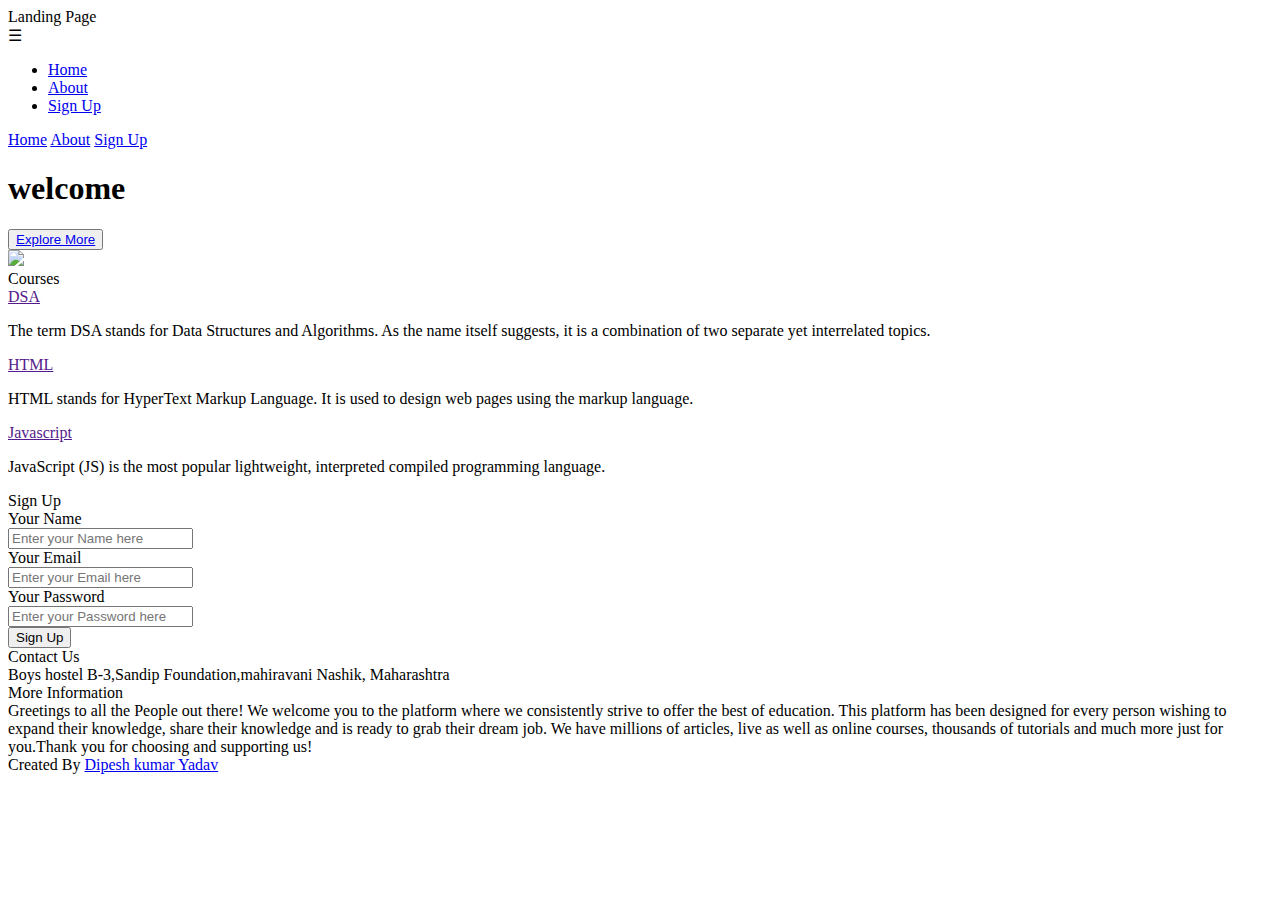
==== index.html @ e3cf92e3 "LANDING PAGE" ====
<!DOCTYPE html>
<html lang="en">

<head>
    <meta charset="UTF-8">
    <meta http-equiv="X-UA-Compatible" content="IE=edge">
    <meta name="viewport" content="width=device-width, initial-scale=1.0">
    <link rel="stylesheet" href="index.css">
    <title>Landing Page</title>
</head>

<body>
    <nav>
        <div class="heading">Landing Page</div>
        <span class="sideMenuButton" onclick="openNavbar()">
			☰
		</span>

        <div class="navbar">
            <ul>
                <li><a href="#Home">Home</a></li>
                <li><a href="#">About</a></li>
                <li><a href="#">Sign Up</a></li>
            </ul>
        </div>
    </nav>

    <!-- Side navigation bar for 
		responsive website -->
    <div class="sideNavigationBar" id="sideNavigationBar">
        <a href="#" class="closeButton" onclick="closeNavbar()">

        </a>
        <a href="#">Home</a>
        <a href="#">About</a>
        <a href="#">Sign Up</a>
    </div>

    <!-- Content -->
    <div class="line" id="Home">
        <div class="side1">
            <h1>welcome</h1>
            <button>
				<a href=
"https://drive.google.com/file/d/1K0RFwIdSAMjGA88DikyKyZmxbNCfGoeS/view?usp=drivesdk">
					Explore More
				</a>
			</button>
        </div>
        <div class="side2">
            <img src="https://drive.google.com/file/d/1K0RFwIdSAMjGA88DikyKyZmxbNCfGoeS/view?usp=drivesdk" width="500">
        </div>
    </div>

    <section class="about" id="My Projects">
        <div class="content">
            <div class="title">
                <span>Courses</span>
            </div>
            <div class="boxes">
                <div class="box">
                    <div class="topic">
                        <a href="" target="_blank">
							DSA
						</a>
                    </div>
                    <p>
                        The term DSA stands for Data Structures and Algorithms. As the name itself suggests, it is a combination of two separate yet interrelated topics.
                    </p>
                </div>
                <div class="box">

                    <div class="topic">
                        <a href="" target="_blank">
							HTML
						</a>
                    </div>
                    <p>
                        HTML stands for HyperText Markup Language. It is used to design web pages using the markup language.
                    </p>
                </div>

                <div class="box">
                    <div class="topic">
                        <a href="" target="_blank">
							Javascript
						</a>
                    </div>
                    <p>
                        JavaScript (JS) is the most popular lightweight, interpreted compiled programming language.
                    </p>
                </div>
            </div>
        </div>
    </section>

    <section class="contact" id="contact">
        <div class="content">
            <div class="title"><span>Sign Up</span></div>
            <div class="contactMenu">
                <div class="input1">
                    <div class="label1">Your Name</div>
                    <div class="input2">
                        <input type="text" placeholder="Enter your Name here">
                    </div>
                    <div class="label1">
                        <label>Your Email</label>
                    </div>
                    <div class="input2">
                        <input type="text" placeholder="Enter your Email here">
                    </div>
                    <div class="label1">
                        <label>Your Password</label>
                    </div>
                    <div class="input2">
                        <input type="text" placeholder="Enter your Password here">
                    </div>
                    <div class="button">
                        <button>Sign Up</button>
                    </div>
                </div>
                <div class="input3">
                    <div class="rightside1">
                        <div class="title1">
                            <span>
								Contact Us
							</span>
                        </div>
                        <div class="content1">
                            Boys hostel B-3,Sandip Foundation,mahiravani Nashik, Maharashtra
                        </div>
                        <div class="title1">
                            <span>More Information</span>
                        </div>
                        <div class="content1">
                            Greetings to all the People out there! We welcome you to the platform where we consistently strive to offer the best of education. This platform has been designed for every person wishing to expand their knowledge, share their knowledge and is ready to
                            grab their dream job. We have millions of articles, live as well as online courses, thousands of tutorials and much more just for you.Thank you for choosing and supporting us!
                        </div>
                    </div>
                </div>
            </div>
        </div>
    </section>
    <!-- Footer section -->
    <footer>
        <div class="footer">
            <span>
				Created By
				<a href="Dipesh kumar Yadav"
					target="_blank">
					Dipesh kumar Yadav
				</a>
			</span>
        </div>
    </footer>
    <script src="index.js"></script>
</body>

</html>
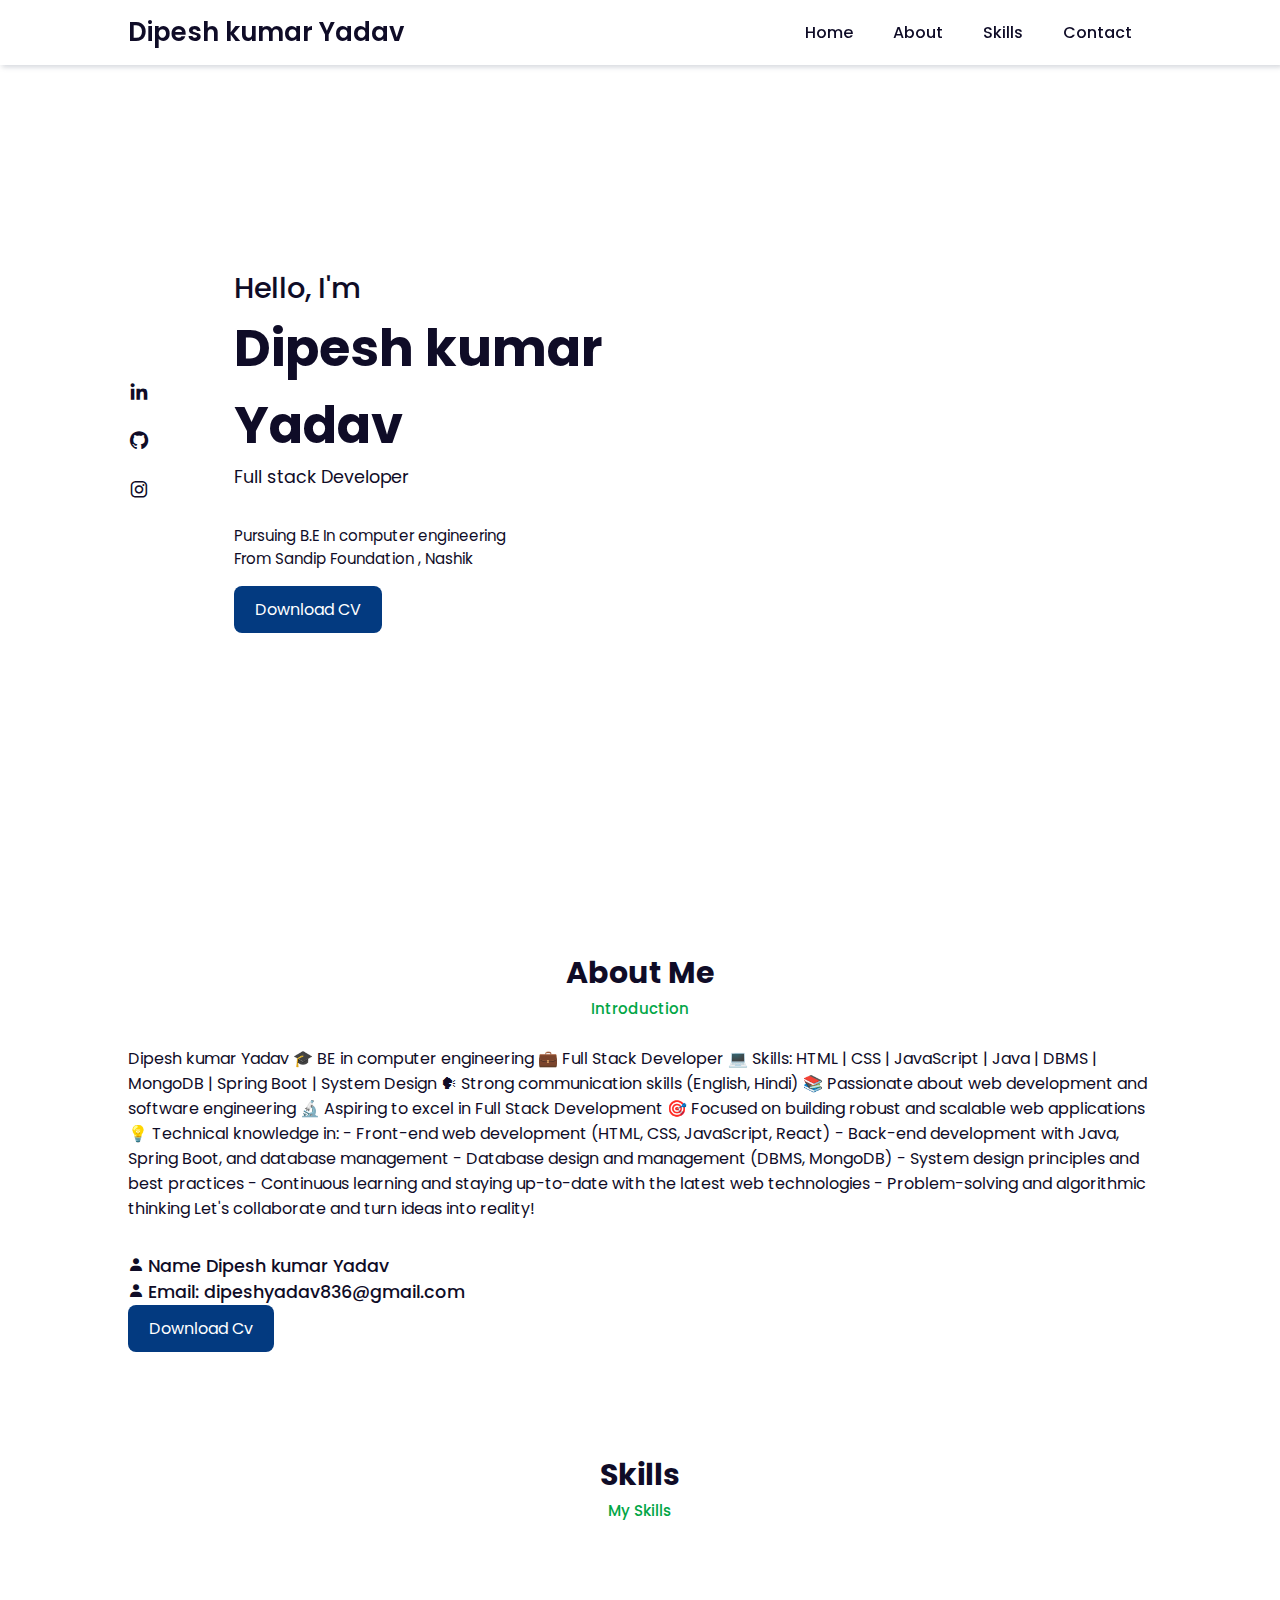
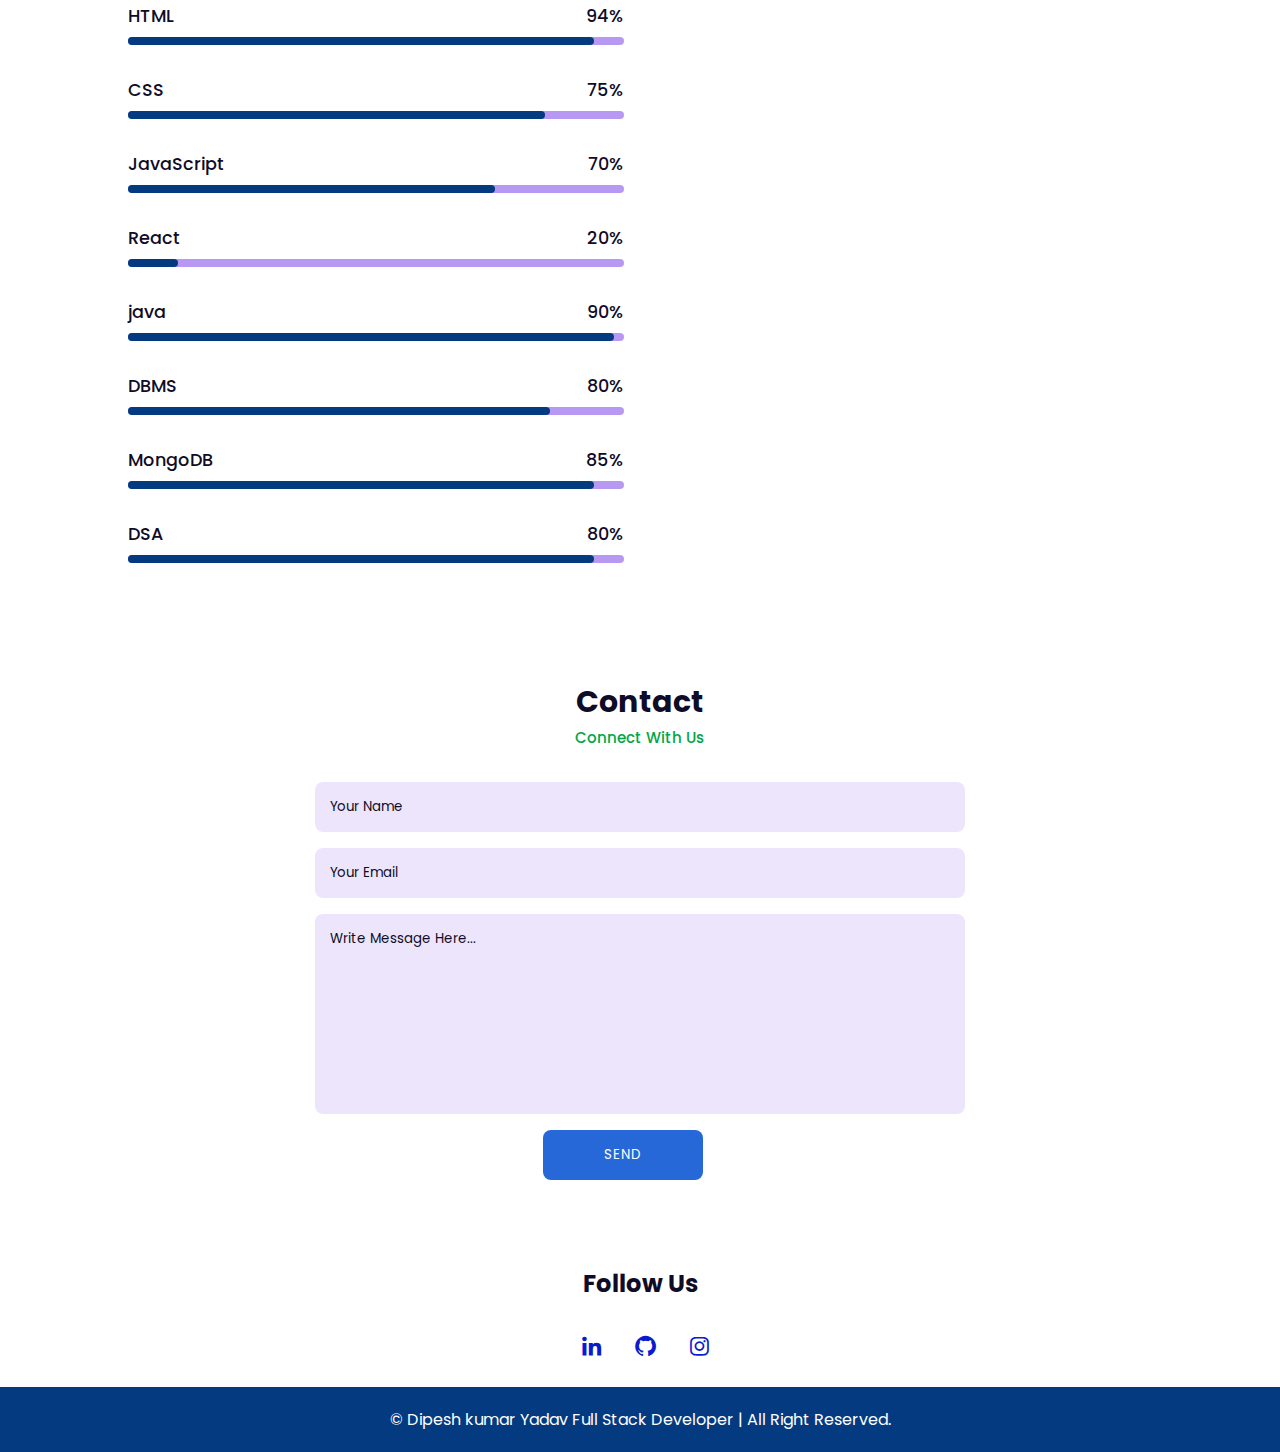
==== commit ad0819fb: "PORFOLIO" ====
--- a/index.html
+++ b/index.html
@@ -5,155 +5,194 @@
     <meta charset="UTF-8">
     <meta http-equiv="X-UA-Compatible" content="IE=edge">
     <meta name="viewport" content="width=device-width, initial-scale=1.0">
-    <link rel="stylesheet" href="index.css">
-    <title>Landing Page</title>
+    <title> Dipesh kumar Yadav - Personal Portfolio Website </title>
+    <link rel="stylesheet" href="style.css">
+    <link rel="stylesheet" href="https://cdn.jsdelivr.net/npm/boxicons@latest/css/boxicons.min.css">
 </head>
 
 <body>
-    <nav>
-        <div class="heading">Landing Page</div>
-        <span class="sideMenuButton" onclick="openNavbar()">
-			☰
-		</span>
+    <!-- Navbar  Section Start -->
+    <header>
+        <a href="#" class="logo"> Dipesh kumar Yadav <span> </span></a>
 
-        <div class="navbar">
-            <ul>
-                <li><a href="#Home">Home</a></li>
-                <li><a href="#">About</a></li>
-                <li><a href="#">Sign Up</a></li>
-            </ul>
+        <div class="bx bx-menu" id="menu-icon"></div>
+
+        <ul class="navbar">
+            <li><a href="#home">Home</a></li>
+            <li><a href="#about">About</a></li>
+            <li><a href="#skills">Skills</a></li>
+            <li><a href="#contact">Contact</a></li>
+        </ul>
+    </header>
+    <!-- Navbar Section End -->
+    <!-- Home Section Start -->
+    <section class="home" id="home">
+        <div class="social">
+            <a href="https://www.linkedin.com/in/dipesh-kumar-yadav-0ba4482a8/?originalSubdomain=in" target="_blank"><i class='bx bxl-linkedin'></i></a>
+
+            <a href="https://github.com/Dipesh253" target="_blank"><i class='bx bxl-github'></i></a>
+
+            <a href="https://www.instagram.com/dipesh__ydv_17?igsh=MWl6ZHZienVwZ3AwYg==" target="_blank"><i class='bx bxl-instagram'></i></a>
+
+
+
         </div>
-    </nav>
+        <div class="home-img">
+            <img src="https://drive.google.com/file/d/1a8yoh9nE0XMvHMq8XCt9i_S5lPjWKPRL/view?usp=drivesdk" alt="">
+        </div>
+        <div class="home-text">
+            <span>Hello, I'm</span>
+            <h1> Dipesh kumar Yadav </h1>
+            <h2>Full stack Developer</h2>
+            <p> <br> Pursuing B.E In computer engineering<br> From Sandip Foundation , Nashik</p>
 
-    <!-- Side navigation bar for 
-		responsive website -->
-    <div class="sideNavigationBar" id="sideNavigationBar">
-        <a href="#" class="closeButton" onclick="closeNavbar()">
 
-        </a>
-        <a href="#">Home</a>
-        <a href="#">About</a>
-        <a href="#">Sign Up</a>
-    </div>
+            <a href="https://drive.google.com/file/d/1_kkijYus3Sn6YbbLH-LZaoP-0diI05wY/view?usp=drivesdk" target="_blank" class="btn">Download CV</a>
+        </div>
+    </section>
+    <!-- Home Section End -->
+    <!-- About Section Start -->
 
-    <!-- Content -->
-    <div class="line" id="Home">
-        <div class="side1">
-            <h1>welcome</h1>
-            <button>
-				<a href=
-"https://drive.google.com/file/d/1K0RFwIdSAMjGA88DikyKyZmxbNCfGoeS/view?usp=drivesdk">
-					Explore More
-				</a>
-			</button>
+    <section class="about" id="about">
+        <div class="heading">
+            <h2>About Me</h2>
+            <span>Introduction</span>
         </div>
-        <div class="side2">
-            <img src="https://drive.google.com/file/d/1K0RFwIdSAMjGA88DikyKyZmxbNCfGoeS/view?usp=drivesdk" width="500">
-        </div>
-    </div>
+        <P> <br>Dipesh kumar Yadav 🎓 BE in computer engineering 💼 Full Stack Developer 💻 Skills: HTML | CSS | JavaScript | Java | DBMS | MongoDB | Spring Boot | System Design 🗣 Strong communication skills (English, Hindi) 📚 Passionate about web development
+            and software engineering 🔬 Aspiring to excel in Full Stack Development 🎯 Focused on building robust and scalable web applications 💡 Technical knowledge in: - Front-end web development (HTML, CSS, JavaScript, React) - Back-end development
+            with Java, Spring Boot, and database management - Database design and management (DBMS, MongoDB) - System design principles and best practices - Continuous learning and staying up-to-date with the latest web technologies - Problem-solving
+            and algorithmic thinking Let's collaborate and turn ideas into reality!</P>
+        <div class="about-container">
 
-    <section class="about" id="My Projects">
-        <div class="content">
-            <div class="title">
-                <span>Courses</span>
-            </div>
-            <div class="boxes">
-                <div class="box">
-                    <div class="topic">
-                        <a href="" target="_blank">
-							DSA
-						</a>
-                    </div>
-                    <p>
-                        The term DSA stands for Data Structures and Algorithms. As the name itself suggests, it is a combination of two separate yet interrelated topics.
-                    </p>
-                </div>
-                <div class="box">
-
-                    <div class="topic">
-                        <a href="" target="_blank">
-							HTML
-						</a>
-                    </div>
-                    <p>
-                        HTML stands for HyperText Markup Language. It is used to design web pages using the markup language.
-                    </p>
+            <div class="about-text</p>
+            <div class=" information ">
+                <div class="info-box ">
+                    <i class='bx bxs-user'></i>
+                    <span>Name Dipesh kumar Yadav</span>
                 </div>
 
-                <div class="box">
-                    <div class="topic">
-                        <a href="" target="_blank">
-							Javascript
-						</a>
+                <div class="about-text</p>
+                <div class="information">
+                    <div class="info-box">
+                        <i class='bx bxs-user'></i>
+                        <span>Email: dipeshyadav836@gmail.com</span>
                     </div>
-                    <p>
-                        JavaScript (JS) is the most popular lightweight, interpreted compiled programming language.
-                    </p>
+
+                    <a href="https://drive.google.com/file/d/1_kkijYus3Sn6YbbLH-LZaoP-0diI05wY/view?usp=drivesdk" target="_blank" class="btn">Download Cv</a>
                 </div>
+            </div>
+    </section>
+    <!-- About Section End -->
+    <!-- Skills Section Start -->
+
+    <section class="skills" id="skills">
+        <div class="heading">
+            <h2>Skills</h2>
+            <span>My Skills</span>
+        </div>
+
+        <div class="skills-container">
+            <div class="bars">
+
+                <div class="bars-box">
+                    <h3>HTML</h3>
+                    <span>94%</span>
+                    <div class="light-bar"></div>
+                    <div class="percent-bar html-bar"></div>
+                </div>
+
+                <div class="bars-box">
+                    <h3>CSS</h3>
+                    <span>75%</span>
+                    <div class="light-bar"></div>
+                    <div class="percent-bar css-bar"></div>
+                </div>
+
+                <div class="bars-box">
+                    <h3>JavaScript</h3>
+                    <span>70%</span>
+                    <div class="light-bar"></div>
+                    <div class="percent-bar js-bar"></div>
+                </div>
+
+                <div class="bars-box">
+                    <h3>React</h3>
+                    <span>20%</span>
+                    <div class="light-bar"></div>
+                    <div class="percent-bar react-bar"></div>
+                </div>
+                <div class="bars-box">
+                    <h3>java</h3>
+                    <span>90%</span>
+                    <div class="light-bar"></div>
+                    <div class="percent-bar java-bar"></div>
+                </div>
+
+                <div class="bars-box">
+                    <h3>DBMS</h3>
+                    <span>80%</span>
+                    <div class="light-bar"></div>
+                    <div class="percent-bar DBMS-bar"></div>
+                </div>
+
+                <div class="bars-box">
+                    <h3>MongoDB</h3>
+                    <span>85%</span>
+                    <div class="light-bar"></div>
+                    <div class="percent-bar MongoDB-bar"></div>
+                </div>
+
+
+
+
+
+                <div class="bars-box">
+                    <h3>DSA</h3>
+                    <span>80%</span>
+                    <div class="light-bar"></div>
+                    <div class="percent-bar DSA-bar"></div>
+                </div>
+
+
             </div>
         </div>
     </section>
-
+    <!-- Skills Section End -->
+    <!-- Contact Section Start -->
     <section class="contact" id="contact">
-        <div class="content">
-            <div class="title"><span>Sign Up</span></div>
-            <div class="contactMenu">
-                <div class="input1">
-                    <div class="label1">Your Name</div>
-                    <div class="input2">
-                        <input type="text" placeholder="Enter your Name here">
-                    </div>
-                    <div class="label1">
-                        <label>Your Email</label>
-                    </div>
-                    <div class="input2">
-                        <input type="text" placeholder="Enter your Email here">
-                    </div>
-                    <div class="label1">
-                        <label>Your Password</label>
-                    </div>
-                    <div class="input2">
-                        <input type="text" placeholder="Enter your Password here">
-                    </div>
-                    <div class="button">
-                        <button>Sign Up</button>
-                    </div>
-                </div>
-                <div class="input3">
-                    <div class="rightside1">
-                        <div class="title1">
-                            <span>
-								Contact Us
-							</span>
-                        </div>
-                        <div class="content1">
-                            Boys hostel B-3,Sandip Foundation,mahiravani Nashik, Maharashtra
-                        </div>
-                        <div class="title1">
-                            <span>More Information</span>
-                        </div>
-                        <div class="content1">
-                            Greetings to all the People out there! We welcome you to the platform where we consistently strive to offer the best of education. This platform has been designed for every person wishing to expand their knowledge, share their knowledge and is ready to
-                            grab their dream job. We have millions of articles, live as well as online courses, thousands of tutorials and much more just for you.Thank you for choosing and supporting us!
-                        </div>
-                    </div>
-                </div>
-            </div>
+        <div class="heading">
+            <h2>Contact</h2>
+            <span>Connect With Us</span>
+        </div>
+        <div class="contact-form">
+            <form action="">
+                <input type="text" placeholder="Your Name">
+                <input type="email" name="" id="" placeholder="Your Email">
+                <textarea name="" id="" cols="30" rows="10" placeholder="Write Message Here..."></textarea>
+                <input type="button" value="Send" class="contact-button">
+            </form>
         </div>
     </section>
-    <!-- Footer section -->
-    <footer>
-        <div class="footer">
-            <span>
-				Created By
-				<a href="Dipesh kumar Yadav"
-					target="_blank">
-					Dipesh kumar Yadav
-				</a>
-			</span>
+    <!-- Contact Section End -->
+    <div class="footer">
+        <h2>Follow Us</h2>
+        <div class="footer-social">
+
+            <a href="https://www.linkedin.com/in/dipesh-kumar-yadav-0ba4482a8/?originalSubdomain=in" target="_blank"><i class='bx bxl-linkedin'></i></a>
+
+            <a href="https://github.com/Dipesh253" target="_blank"><i class='bx bxl-github'></i></a>
+
+
+            <a href="https://www.instagram.com/dipesh__ydv_17?igsh=MWl6ZHZienVwZ3AwYg==" target="_blank"><i class='bx bxl-instagram'></i></a>
         </div>
-    </footer>
-    <script src="index.js"></script>
+
+    </div>
+
+    <div class="copyright">
+        &#169; Dipesh kumar Yadav Full Stack Developer | All Right Reserved.</p>
+
+        <!-- Javascript -->
+        <script src="script.js"></script>
 </body>
 
 </html>--- a/style.css
+++ b/style.css
@@ -0,0 +1,522 @@
+ @import url("https://fonts.googleapis.com/css2?family=Poppins:wght@200;300;400;500;600;700&display=swap");
+
+ * {
+   margin: 0;
+   padding: 0;
+   box-sizing: border-box;
+   list-style: none;
+   text-decoration: none;
+   scroll-behavior: smooth;
+   scroll-padding-top: 2rem;
+   font-family: "Poppins", sans-serif;
+ }
+
+ :root {
+   --main-color: #033a80;
+   --bg-color: #fff;
+   --text-color: #0f0c27;
+   --hover: hsl(260, 100%, 51%);
+   --big-font: 3.2rem;
+   --medium-font: 1.8rem;
+   --p-font: 0.941rem;
+ }
+
+ section {
+   padding: 50px 10%;
+ }
+
+ body.active {
+   --text-color: #fff;
+   --bg-color: #0f0c27;
+ }
+
+ body {
+   background: var(--bg-color);
+   color: var(--text-color);
+ }
+
+ *::selection {
+   color: var(--bg-color);
+   background: var(--main-color);
+ }
+
+ .heading {
+   text-align: center;
+ }
+
+ .heading h2 {
+   font-size: 30px;
+ }
+
+ .heading span {
+   font-size: var(--p-font);
+   color: rgb(2, 166, 70);
+ }
+
+ header {
+   position: fixed;
+   width: 100%;
+   top: 0;
+   right: 0;
+   z-index: 1000;
+   display: flex;
+   align-items: center;
+   justify-content: space-between;
+   background: var(--bg-color);
+   padding: 13px 10%;
+   transition: 0.2s;
+   box-shadow: -3px -3px 7px #ffffff73,
+     2px 2px 5px rgba(94, 104, 121, 0.288);
+ }
+
+ header.shadow {
+   box-shadow: 0 0 4px rgb(14 55 54 / 15%);
+ }
+
+ .logo {
+   font-size: 1.61rem;
+   font-weight: 600;
+   color: var(--text-color);
+ }
+
+ .logo span {
+   font-size: 1.61rem;
+   font-weight: 600;
+   color: crimson;
+ }
+
+ .navbar {
+   display: flex;
+ }
+
+ .navbar a {
+   font-size: 1rem;
+   padding: 10px 20px;
+   color: var(--text-color);
+   font-weight: 500;
+ }
+
+ .navbar a:hover {
+   color: var(--hover);
+ }
+
+ #menu-icon {
+   font-size: 24px;
+   cursor: pointer;
+   z-index: 10001;
+   display: none;
+ }
+
+ #darkmode {
+   font-size: 22px;
+   cursor: pointer;
+ }
+
+ .home {
+   position: relative;
+   width: 100%;
+   min-height: 100vh;
+   display: grid;
+   grid-template-columns: 0.2fr 1fr 1fr;
+   align-items: center;
+   gap: 1rem;
+ }
+
+ .home-img {
+   order: 3;
+ }
+
+ .home-img img {
+   width: 100%;
+ }
+
+ .home-text span {
+   font-size: var(--medium-font);
+   font-weight: 500;
+ }
+
+ .home-text h1 {
+   font-size: var(--big-font);
+ }
+
+ .home-text h2 {
+   font-size: 1.1rem;
+   font-weight: 400;
+ }
+
+ .home-text p {
+   font-size: var(--p-font);
+   font-weight: 400;
+   margin: 0.7rem 0 1rem;
+ }
+
+ .social {
+   display: flex;
+   flex-direction: column;
+ }
+
+ .social a {
+   margin-bottom: 1rem;
+   font-size: 22px;
+   color: var(--text-color);
+ }
+
+ .social a:hover {
+   color: var(--hover);
+ }
+
+ .btn {
+   display: inline-block;
+   background: var(--main-color);
+   color: #fff;
+   padding: 0.7rem 1.3rem;
+   border-radius: 0.5rem;
+ }
+
+ .btn:hover {
+   background: var(--hover);
+ }
+
+
+ .about-container {
+   display: grid;
+   grid-template-columns: repeat(2, 1fr);
+   gap: 1rem;
+   margin-top: 2rem;
+   justify-content: right;
+ }
+
+ .about-img img {
+   width: 80%;
+   border-radius: 0.5rem;
+ }
+
+ .about-text p { 
+   text-align: justify;
+   font-size: var(--p-font);
+   font-weight: 400;
+ }
+
+ .information {
+   margin: 1rem 0 1.4rem;
+ }
+
+ .information .info-box {
+   display: flex;
+   align-items: center;
+   margin-bottom: 1.4rem;
+ }
+
+ .information .info-box .bx {
+   font-size: 22px;
+ }
+
+ .information .info-box span {
+   font-weight: 400;
+   margin-left: 1rem;
+ }
+
+ .skills-container {
+   display: grid;
+   grid-template-columns: repeat(2, 1fr);
+   align-items: center;
+   gap: 2rem;
+   margin-top: 4rem;
+ }
+
+ .skills-img img {
+   width: 80%;
+   padding-left: 4rem;
+   object-position: center;
+ }
+
+ .bars-box {
+   position: relative;
+   display: flex;
+   justify-content: space-between;
+   align-items: center;
+   padding: 1rem 0;
+   margin-bottom: 1rem;
+ }
+
+ .bars-box h3,
+ span {
+   font-size: 1.1rem;
+   font-weight: 500;
+ }
+
+ .light-bar {
+   position: absolute;
+   bottom: 0;
+   left: 0;
+   width: 100%;
+   height: 0.5rem;
+   background: hsla(260, 100%, 44%, 0.4);
+   border-radius: 0.5rem;
+ }
+
+ .percent-bar {
+   position: absolute;
+   bottom: 0;
+   left: 0;
+   height: 0.5rem;
+   background: var(--main-color);
+   border-radius: 0.5rem;
+ }
+
+ .html-bar {
+   width: 94%;
+ }
+
+ .css-bar {
+   width: 84%;
+ }
+
+ .js-bar {
+   width: 74%;
+ }
+
+ .react-bar {
+   width: 10%;
+ }
+
+ .java-bar {
+  width: 98%;
+}
+
+.DBMS-bar {
+  width: 85%;
+}
+
+.MongoDB-bar{
+  width: 94%;
+}
+
+.DSA-bar{
+  width: 94%;
+}
+
+
+ .contact-form {
+   display: grid;
+   place-items: center;
+   margin-top: 2rem;
+ }
+
+ .contact-form form {
+   display: flex;
+   flex-direction: column;
+   width: 650px;
+ }
+
+ form input,
+ textarea {
+   padding: 15px;
+   border-radius: 0.5rem;
+   width: 100%;
+   border: none;
+   outline: none;
+   background: hsla(260, 100%, 44%, 0.1);
+   margin-bottom: 1rem;
+   color: var(--text-color);
+ }
+
+ form input::placeholder,
+ textarea::placeholder {
+   color: var(--text-color);
+ }
+
+ form textarea {
+   resize: none;
+   height: 200px;
+ }
+
+ .contact-button {
+   width: 160px;
+   cursor: pointer;
+   background: #2768d9;
+   color: #fff;
+   justify-content: center;
+   text-transform: uppercase;
+   letter-spacing: 1px;
+   margin-left: 35%;
+ }
+
+ .contact-button:hover {
+   background: var(--hover);
+ }
+
+ .footer {
+   display: grid;
+   place-items: center;
+   padding: 20px;
+   color: #000;
+ }
+
+ .footer h2 {
+   font-size: 1.5rem;
+   margin-bottom: 1.6rem;
+   color: var(--text-color)
+ }
+
+ .footer-social a i {
+   color: rgb(10, 26, 208);
+   font-size: 25px;
+   margin-left: 10px;
+   text-align: center;
+   line-height: 40px;
+   background-color: #fff;
+   border-radius: 50%;
+   width: 40px;
+   height: 40px;
+ }
+
+ .copyright {
+   padding: 20px;
+   background: var(--main-color);
+   text-align: center;
+   color: #fff;
+ }
+
+ .copyright a {
+   color: #22cf91;
+ }
+
+ /* For Mobile */
+ @media (max-width: 991px) {
+   header {
+     padding: 18px 4%;
+   }
+
+   section {
+     padding: 50px 4%;
+   }
+ }
+
+ @media (max-width: 881px) {
+   :root {
+     --big-font: 2.7rem;
+     --medium-font: 1.4rem;
+   }
+ }
+
+ @media (max-width: 768px) {
+   :root {
+     --big-font: 2.4rem;
+     --medium-font: 1.2rem;
+   }
+
+   header {
+     padding: 11px 4%;
+   }
+
+   #menu-icon {
+     display: initial;
+     color: var(--text-color);
+   }
+
+   header .navbar {
+     position: absolute;
+     top: -500px;
+     left: 0;
+     right: 0;
+     display: flex;
+     flex-direction: column;
+     background: var(--bg-color);
+     box-shadow: 0 4px 4px rgb(0 0 0 / 10%);
+     transition: 0.2s ease;
+     text-align: center;
+   }
+
+   .navbar.active {
+     top: 100%;
+   }
+
+   .navbar a {
+     padding: 1.5rem;
+     display: block;
+     background: var(--bg-color);
+   }
+
+   #darkmode {
+     position: absolute;
+     top: 1.4rem;
+     right: 2rem;
+   }
+
+   .scroll-down {
+     display: none;
+   }
+
+   .home {
+     grid-template-columns: 0.5fr 3fr;
+   }
+
+   .home-text {
+     grid-column: 1/3;
+     padding-left: 1.4rem;
+   }
+
+   .home-img {
+     order: initial;
+   }
+
+   .about-container {
+     grid-template-columns: 1fr;
+   }
+
+   .about-img {
+     display: flex;
+     justify-content: center;
+   }
+
+   .skills-container {
+     grid-template-columns: 1fr;
+   }
+
+   .skills-img img {
+     padding-left: 0;
+   }
+
+   .skills-img {
+     padding-top: 2rem;
+     display: flex;
+     justify-content: center;
+   }
+
+   .contact-form form {
+     width: 300px;
+   }
+
+   .contact-button {
+     margin-left: 25%;
+   }
+ }
+
+ @media (max-width: 340px) {
+   :root {
+     --big-font: 1.7rem;
+     --medium-font: 1.1rem;
+   }
+
+   .home-text span {
+     font-size: 1rem;
+   }
+
+   .home-text h2 {
+     font-size: 0.9rem;
+     font-weight: 500;
+   }
+
+   .information .info-box span {
+     font-size: 1rem;
+   }
+
+   .contact-form form {
+     width: 300px;
+   }
+
+   .contact-button {
+     margin-left: 25%;
+   }
+ }